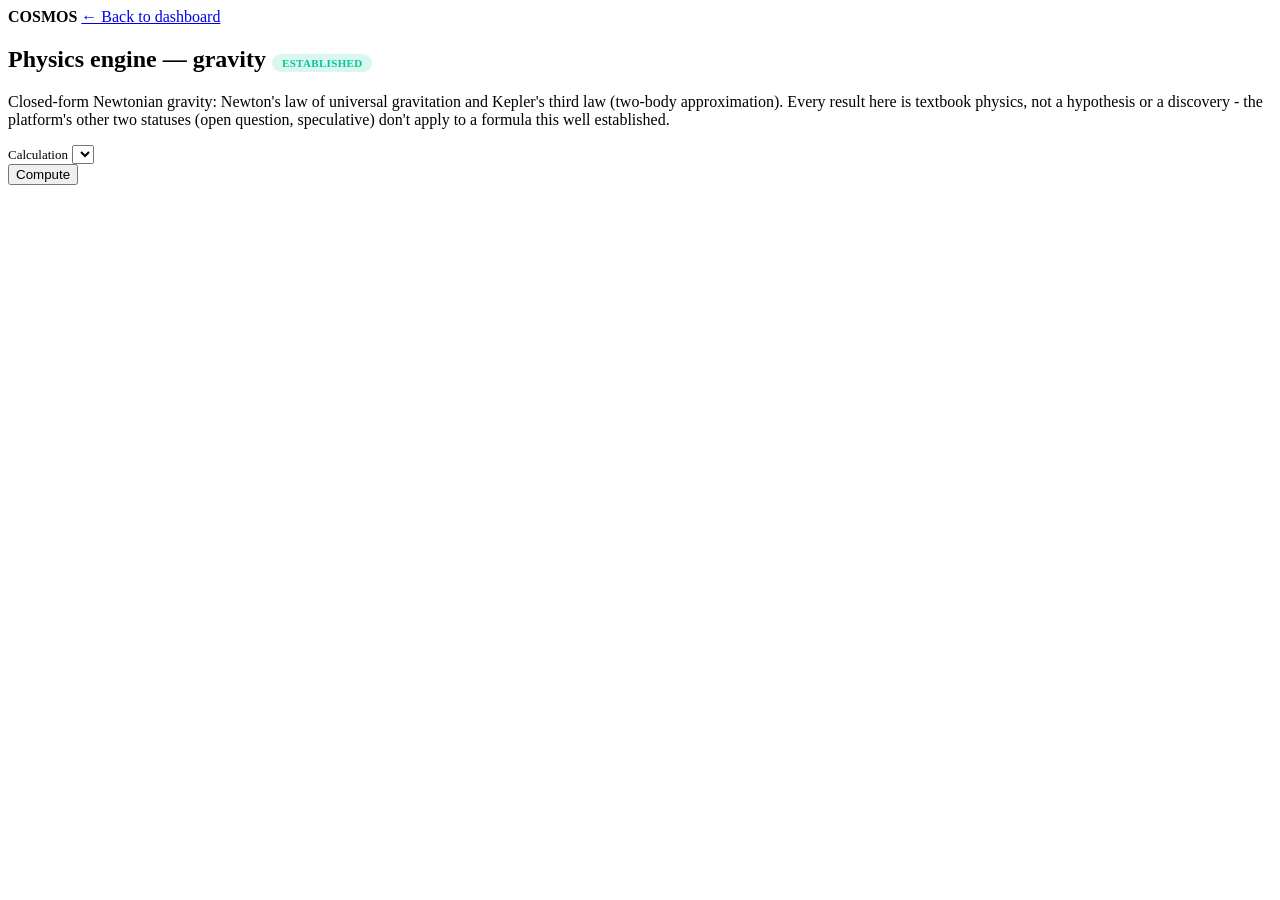
==== frontend/physics-explorer/index.html @ 9f1ddb0d "Early Phase 3 slice: a real physics engine (closed-form Newtonian gravity) Built out of strict roadm" ====
<!DOCTYPE html>
<html lang="en">
<head>
<meta charset="utf-8">
<meta name="viewport" content="width=device-width, initial-scale=1">
<title>COSMOS — Physics Explorer</title>
<link rel="stylesheet" href="/shared/style.css">
<style>
.badge { display: inline-block; font-size: 11px; font-weight: 700; text-transform: uppercase;
  letter-spacing: .03em; border-radius: 999px; padding: 3px 10px;
  background: rgba(0,200,150,.15); color: #00c896; }
.calc-group { display: none; }
.calc-group.active { display: block; }
label { font-size: 13px; color: var(--muted); }
.result-box { margin-top: 14px; padding: 14px; border-radius: 10px; background: #0d1220;
  border: 1px solid var(--border); font-family: monospace; font-size: 15px; }
</style>
</head>
<body>
<div class="wrap">
  <nav>
    <strong>COSMOS</strong>
    <a href="/dashboard/">&larr; Back to dashboard</a>
  </nav>

  <div class="panel">
    <h2>Physics engine — gravity <span class="badge">established</span></h2>
    <p class="muted">
      Closed-form Newtonian gravity: Newton's law of universal gravitation and
      Kepler's third law (two-body approximation). Every result here is
      textbook physics, not a hypothesis or a discovery - the platform's
      other two statuses (open question, speculative) don't apply to a
      formula this well established.
    </p>

    <label for="calc-select">Calculation</label>
    <select id="calc-select"></select>

    <div id="calc-forms"></div>

    <div class="error" id="calc-error"></div>
    <button id="calc-submit">Compute</button>
    <div class="result-box" id="result" style="display:none"></div>
  </div>
</div>
<script type="module" src="explorer.js"></script>
</body>
</html>
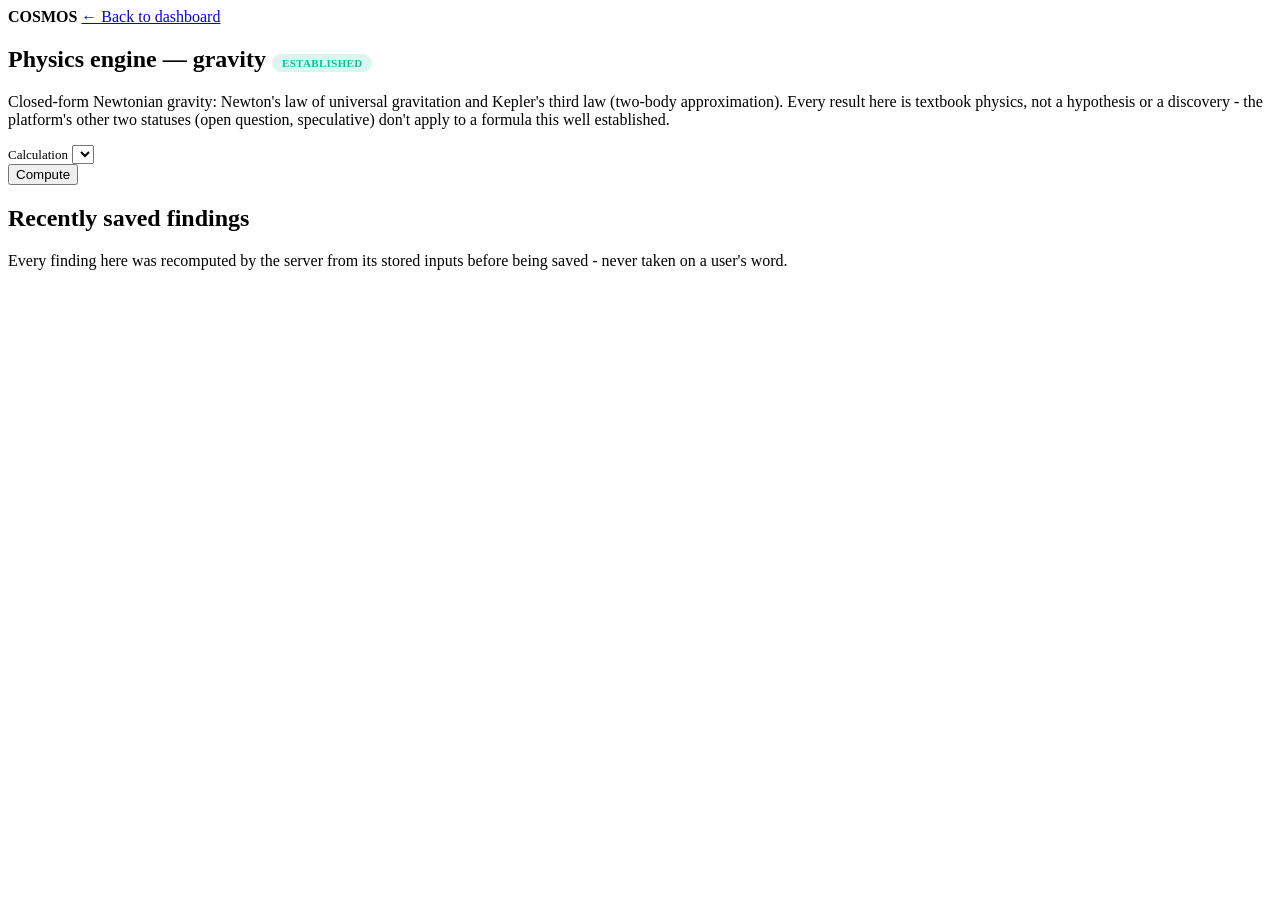
==== commit 704f4f5d: "Add data-provenance: save engine results as findings, always recomputed server-side A signed-in user" ====
--- a/frontend/physics-explorer/index.html
+++ b/frontend/physics-explorer/index.html
@@ -14,6 +14,10 @@
 label { font-size: 13px; color: var(--muted); }
 .result-box { margin-top: 14px; padding: 14px; border-radius: 10px; background: #0d1220;
   border: 1px solid var(--border); font-family: monospace; font-size: 15px; }
+.source { border-bottom: 1px solid var(--border); padding: 16px 0; }
+.source:last-child { border-bottom: none; }
+.source h3 { margin: 6px 0 4px; font-family: monospace; font-size: 15px; }
+.source .meta { font-size: 12.5px; }
 </style>
 </head>
 <body>
@@ -41,6 +45,22 @@
     <div class="error" id="calc-error"></div>
     <button id="calc-submit">Compute</button>
     <div class="result-box" id="result" style="display:none"></div>
+    <div id="save-row" style="display:none;margin-top:10px">
+      <button class="secondary" id="save-finding">Save as a provenance-tracked finding</button>
+      <span class="muted" id="save-note" style="margin-left:10px"></span>
+    </div>
+    <p class="muted" id="save-signed-out-note" style="display:none;margin-top:10px">
+      <a href="/login/">Sign in</a> to save a result as a finding.
+    </p>
+  </div>
+
+  <div class="panel" style="margin-top:18px">
+    <h2>Recently saved findings</h2>
+    <p class="muted">
+      Every finding here was recomputed by the server from its stored inputs
+      before being saved - never taken on a user's word.
+    </p>
+    <div id="findings-list"></div>
   </div>
 </div>
 <script type="module" src="explorer.js"></script>
